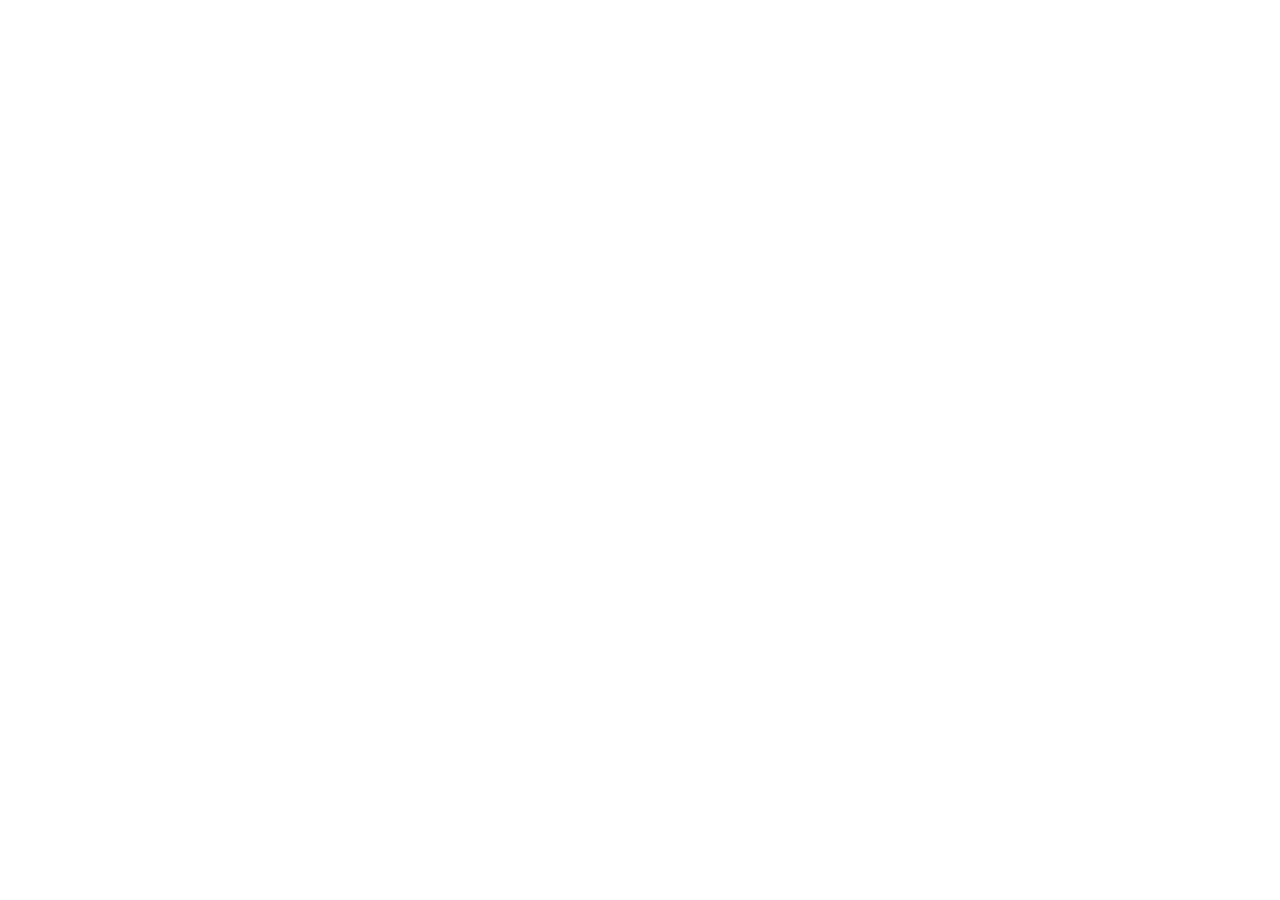
==== contact.html @ afc007ea "Add contact.html and style.css" ====
<html lang="en">

<head>
    <meta charset="UTF-8">
    <meta name="viewport" content="width=device-width, initial-scale=1.0">
    <title>Document</title>
</head>

<body>
    <!-- Name: Faruque Azam Alvee | ID: 2331106 -->
</body>

</html>
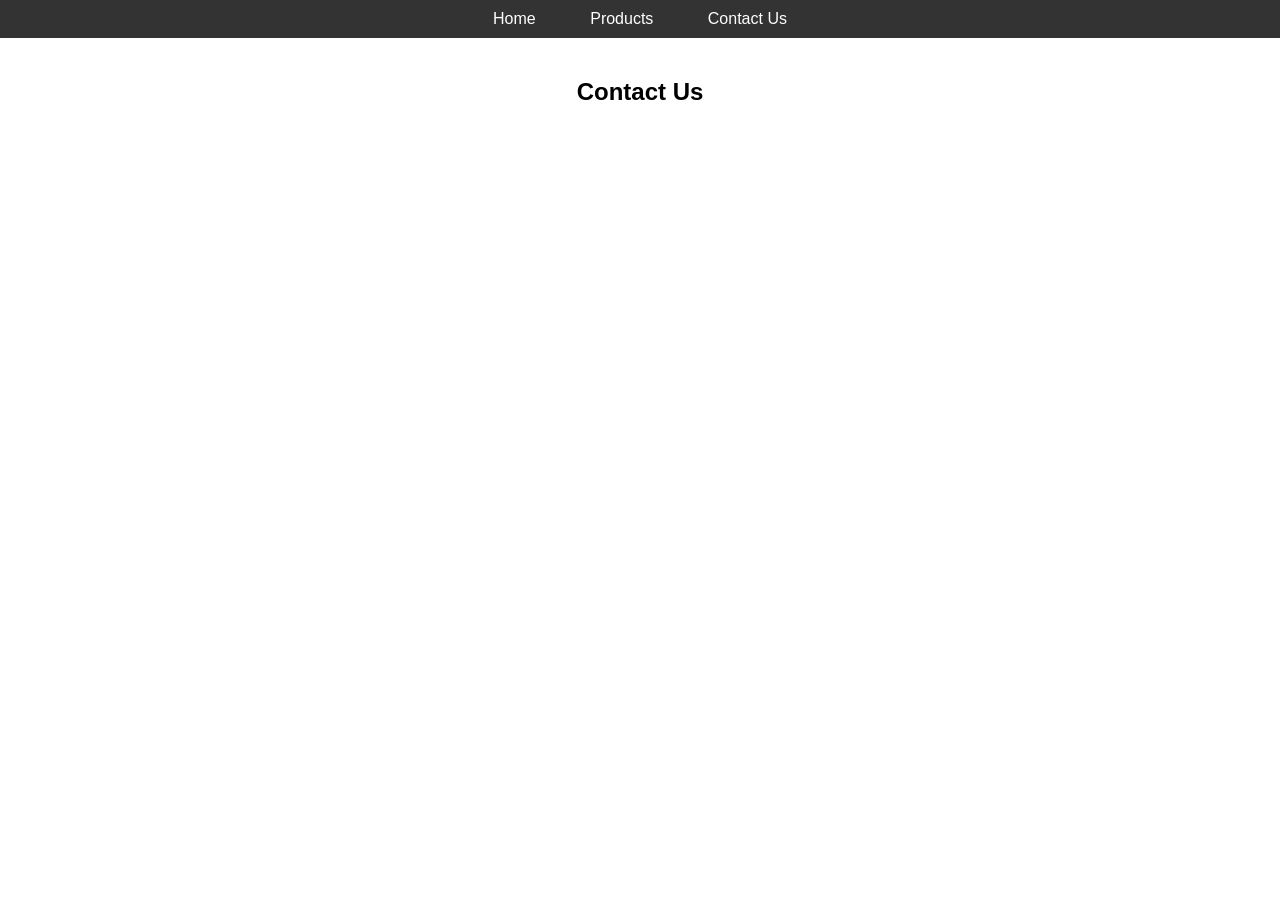
==== commit e1561fcf: "Update products.html and contact.html with navigation and content" ====
--- a/contact.html
+++ b/contact.html
@@ -3,11 +3,21 @@
 <head>
     <meta charset="UTF-8">
     <meta name="viewport" content="width=device-width, initial-scale=1.0">
-    <title>Document</title>
+    <title>Alvee's Game Shop - Contact Us</title>
+    <link rel="stylesheet" href="style.css">
 </head>
 
 <body>
     <!-- Name: Faruque Azam Alvee | ID: 2331106 -->
+    <nav>
+        <a href="index.html">Home</a>
+        <a href="products.html">Products</a>
+        <a href="contact.html">Contact Us</a>
+    </nav>
+
+    <section>
+        <h2>Contact Us</h2>
+    </section>
 </body>
 
 </html>
--- a/style.css
+++ b/style.css
@@ -0,0 +1,102 @@
+body {
+    font-family: Arial;
+    margin: 0;
+    padding: 0;
+}
+
+header {
+    background: #222;
+    color: white;
+    text-align: center;
+    padding: 15px;
+}
+
+nav {
+    background: #333;
+    text-align: center;
+    padding: 10px;
+}
+
+nav a {
+    color: white;
+    text-decoration: none;
+    margin: 0 15px;
+    padding: 5px 10px;
+}
+
+nav a:hover {
+    background: yellow;
+    color: black;
+}
+
+section {
+    padding: 20px;
+}
+
+h2 {
+    text-align: center;
+}
+
+img {
+    width: 250px;
+    border-radius: 10px;
+}
+
+.flex-container {
+    display: flex;
+    justify-content: center;
+    gap: 20px;
+    flex-wrap: wrap;
+}
+
+.flex-item {
+    text-align: center;
+    width: 250px;
+}
+
+.grid-container {
+    display: grid;
+    grid-template-columns: 1fr 1fr;
+    gap: 20px;
+    padding: 10px;
+}
+
+.grid-item {
+    border: 1px solid #ccc;
+    padding: 15px;
+    text-align: center;
+    border-radius: 10px;
+}
+
+.btn {
+    background: blue;
+    color: white;
+    border: none;
+    padding: 8px 16px;
+    cursor: pointer;
+    border-radius: 5px;
+}
+
+.btn:hover {
+    background: darkblue;
+}
+
+.btn-green {
+    background: green;
+    color: white;
+    border: none;
+    padding: 8px 16px;
+    cursor: pointer;
+    border-radius: 5px;
+}
+
+.btn-green:hover {
+    background: darkgreen;
+}
+
+footer {
+    background: #222;
+    color: white;
+    text-align: center;
+    padding: 15px;
+}
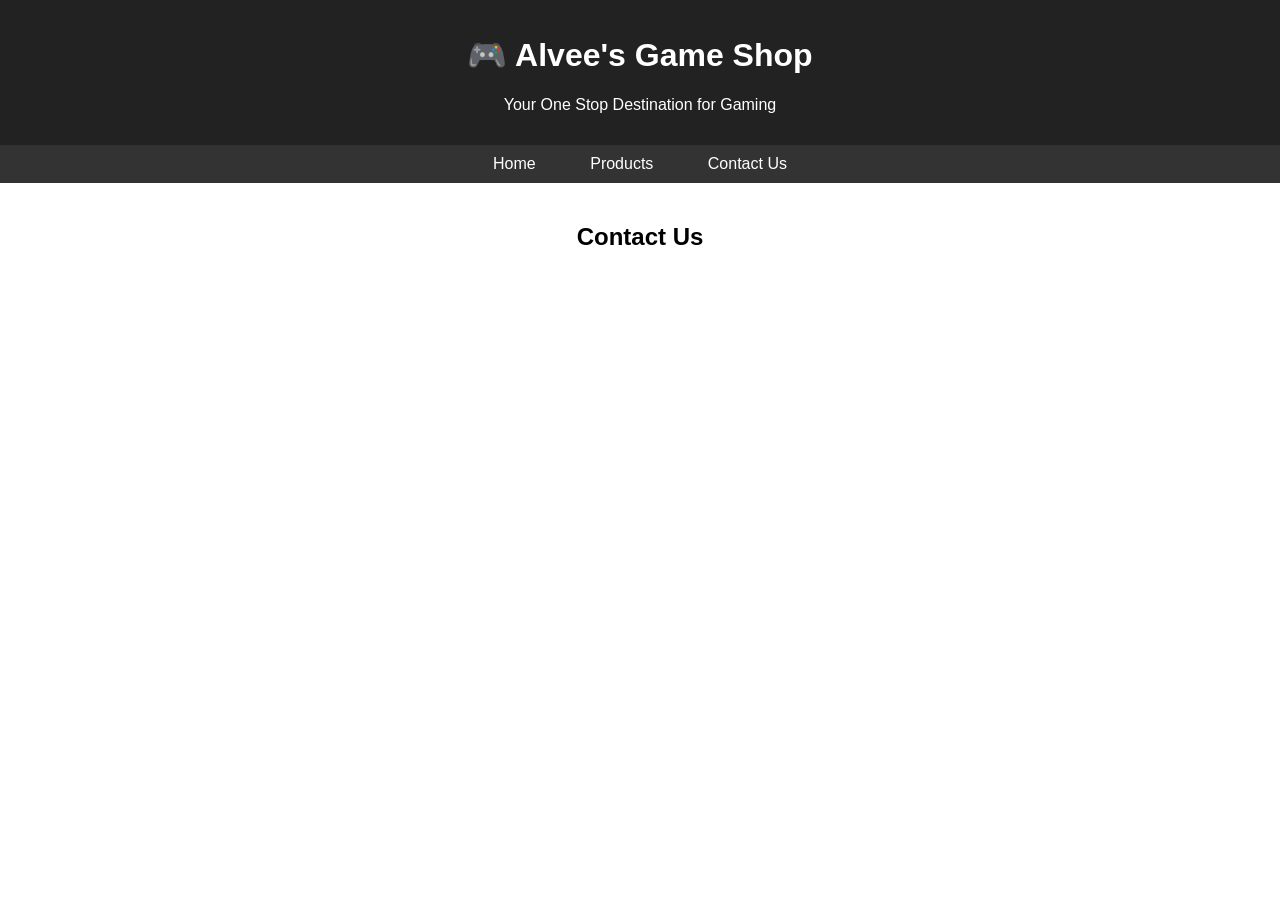
==== commit 73ca5cf7: "Add header to products and contact pages" ====
--- a/contact.html
+++ b/contact.html
@@ -9,6 +9,10 @@
 
 <body>
     <!-- Name: Faruque Azam Alvee | ID: 2331106 -->
+    <header>
+        <h1>🎮 Alvee's Game Shop</h1>
+        <p>Your One Stop Destination for Gaming</p>
+    </header>
     <nav>
         <a href="index.html">Home</a>
         <a href="products.html">Products</a>
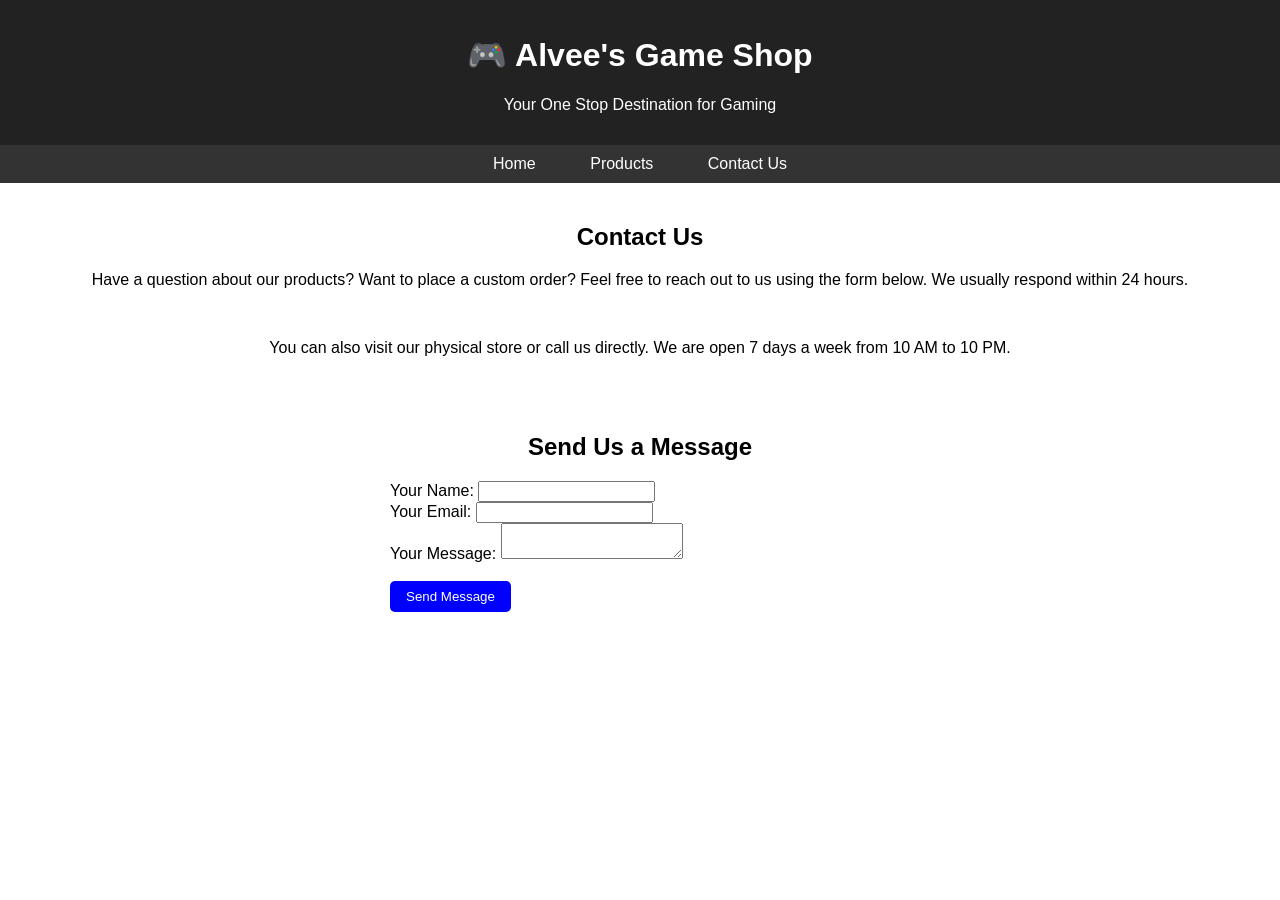
==== commit b0563c48: "Add contact form to contact.html" ====
--- a/contact.html
+++ b/contact.html
@@ -21,6 +21,37 @@
 
     <section>
         <h2>Contact Us</h2>
+        <p style="text-align: center;">
+            Have a question about our products? Want to place a custom order?
+            Feel free to reach out to us using the form below. We usually respond
+            within 24 hours.
+        </p>
+        <br>
+        <p style="text-align: center;">
+            You can also visit our physical store or call us directly. We are open
+            7 days a week from 10 AM to 10 PM.
+        </p>
+    </section>
+
+    <section>
+        <h2>Send Us a Message</h2>
+
+        <div style="max-width: 500px; margin: auto;">
+            <div class="form-group">
+                <label>Your Name:</label>
+                <input id="nameBox" type="text">
+            </div>
+            <div class="form-group">
+                <label>Your Email:</label>
+                <input id="emailBox" type="text">
+            </div>
+            <div class="form-group">
+                <label>Your Message:</label>
+                <textarea id="msgBox"></textarea>
+            </div>
+            <br>
+            <button class="btn" onclick="sendMessage()">Send Message</button>
+        </div>
     </section>
 </body>
 
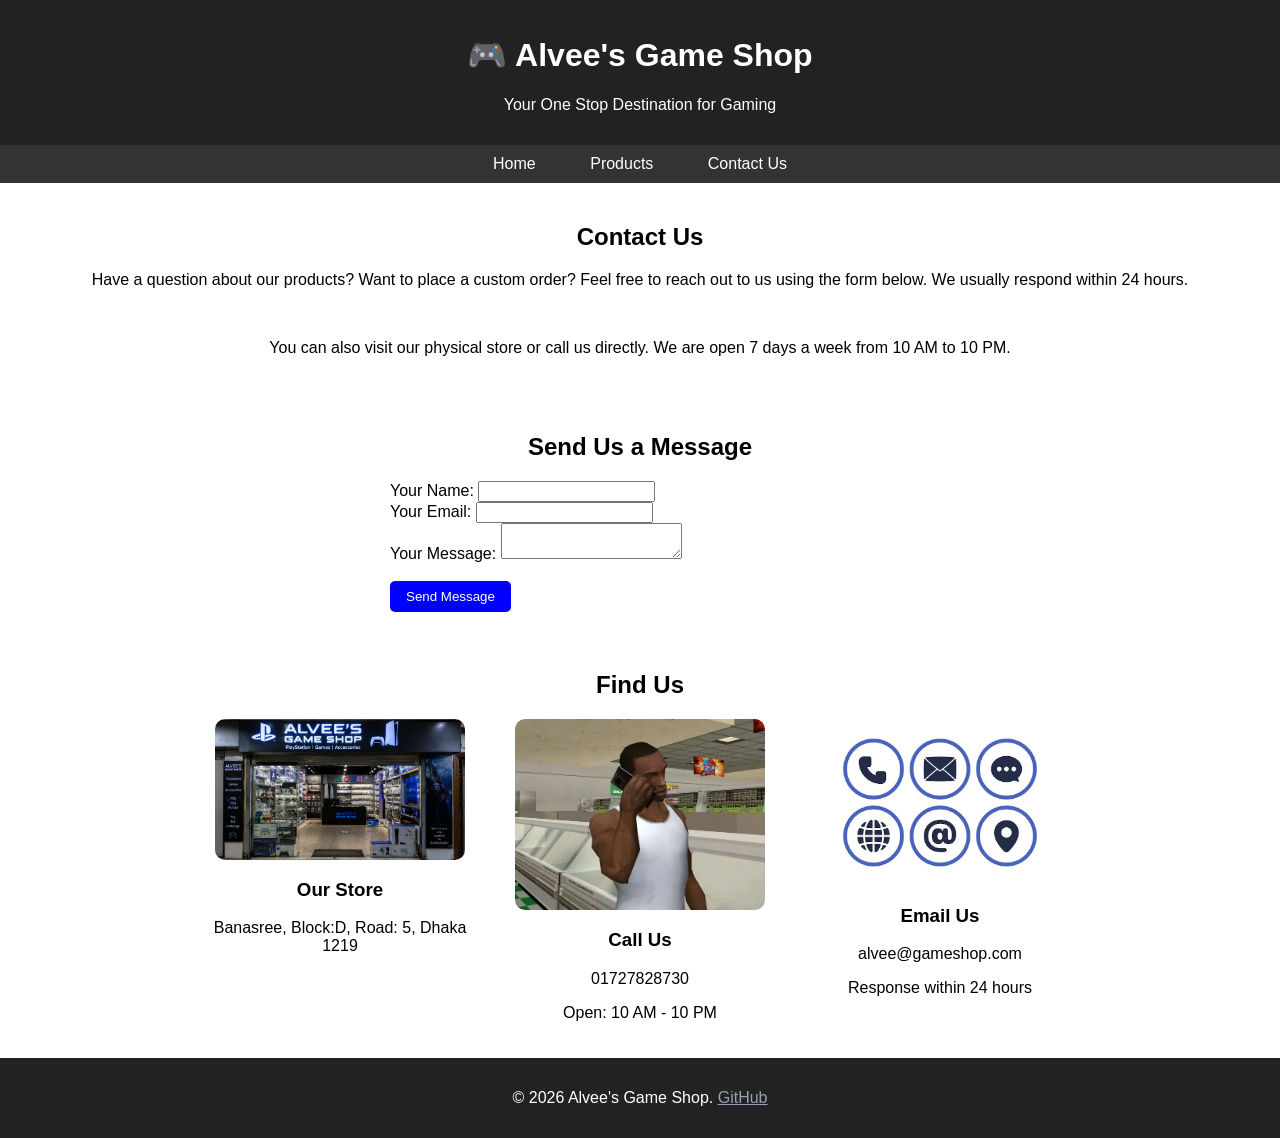
==== commit 9cb2db0a: "Update contact.html with Find Us section, add addToCart function to script.js, and add images" ====
--- a/contact.html
+++ b/contact.html
@@ -53,6 +53,40 @@
             <button class="btn" onclick="sendMessage()">Send Message</button>
         </div>
     </section>
+
+    <section>
+        <h2>Find Us</h2>
+
+        <div class="flex-container">
+
+            <div class="card" style="width: 280px; text-align: center;">
+                <img src="IMAGES/Alvees game shop.png" alt="Our Store">
+                <h3>Our Store</h3>
+                <p>Banasree, Block:D, Road: 5, Dhaka 1219</p>
+            </div>
+
+            <div class="card" style="width: 280px; text-align: center;">
+                <img src="IMAGES/cj with phone.webp" alt="Call Us">
+                <h3>Call Us</h3>
+                <p>01727828730</p>
+                <p>Open: 10 AM - 10 PM</p>
+            </div>
+
+            <div class="card" style="width: 280px; text-align: center;">
+                <img src="IMAGES/email.jpeg" alt="Email Support">
+                <h3>Email Us</h3>
+                <p>alvee@gameshop.com</p>
+                <p>Response within 24 hours</p>
+            </div>
+
+        </div>
+    </section>
+
+    <footer>
+        <p>&copy; 2026 Alvee's Game Shop. <a href="https://github.com/Alvee011" style="color: #94a3b8;">GitHub</a></p>
+    </footer>
+
+    <script src="script.js"></script>
 </body>
 
 </html>
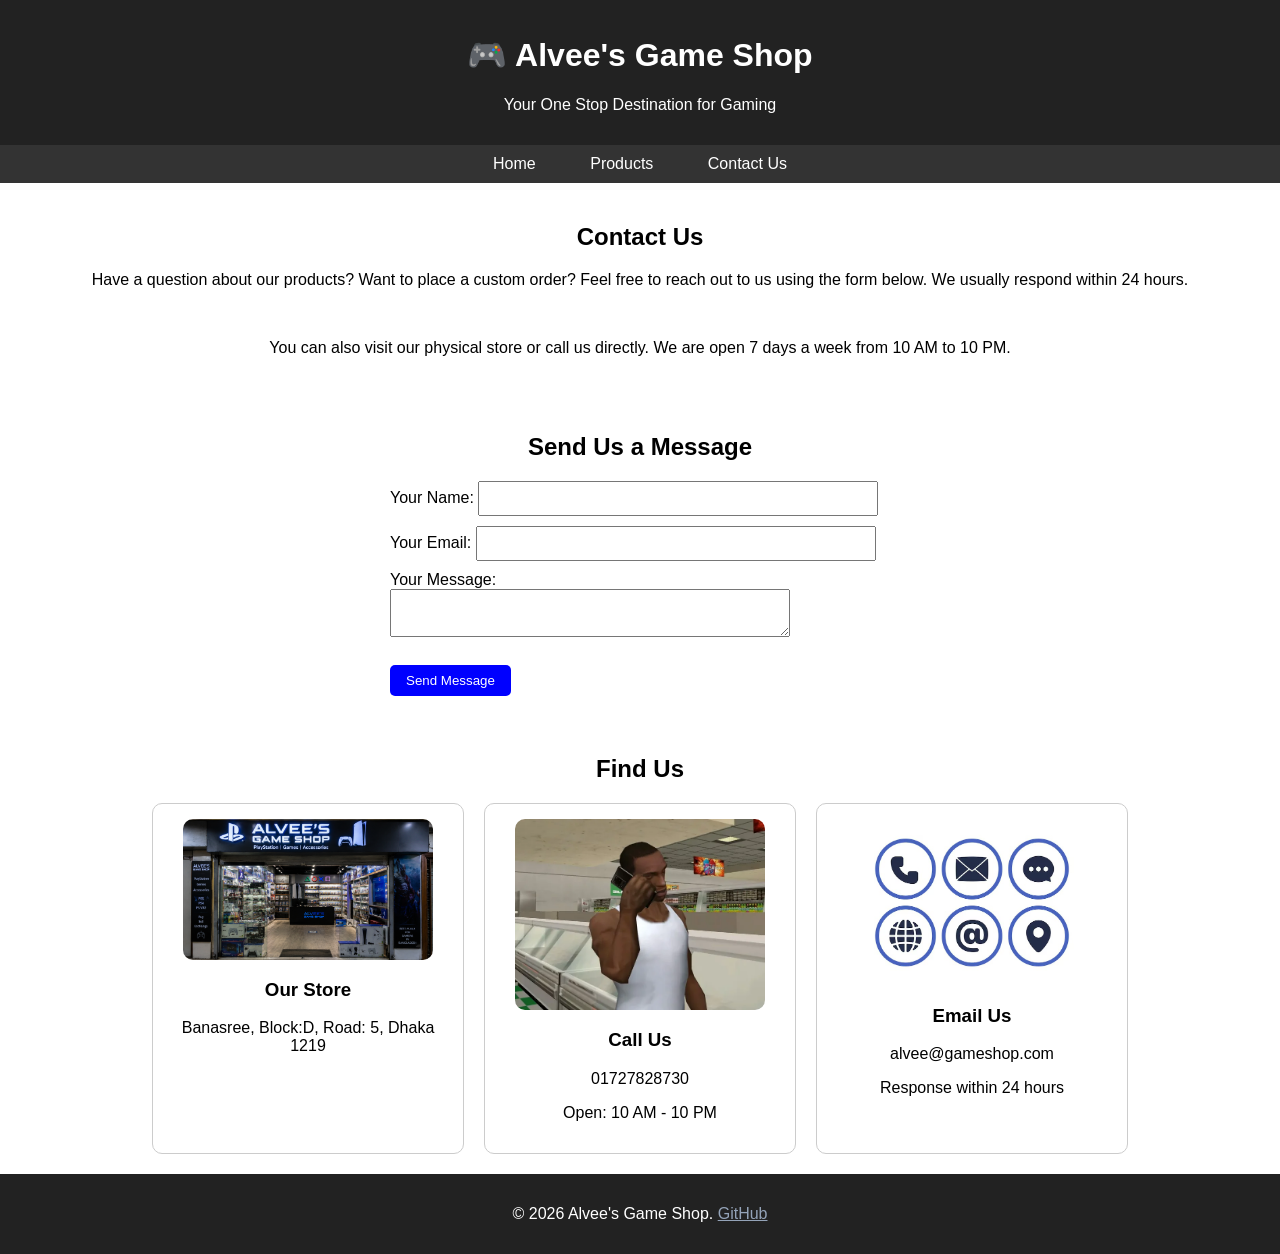
==== commit 2d26cc55: "Update style.css with form-group, price, card styles and clean up formatting" ====
--- a/contact.html
+++ b/contact.html
@@ -9,10 +9,12 @@
 
 <body>
     <!-- Name: Faruque Azam Alvee | ID: 2331106 -->
+
     <header>
         <h1>🎮 Alvee's Game Shop</h1>
         <p>Your One Stop Destination for Gaming</p>
     </header>
+
     <nav>
         <a href="index.html">Home</a>
         <a href="products.html">Products</a>
--- a/style.css
+++ b/style.css
@@ -68,6 +68,12 @@
     border-radius: 10px;
 }
 
+.price {
+    color: green;
+    font-size: 1.2rem;
+    font-weight: bold;
+}
+
 .btn {
     background: blue;
     color: white;
@@ -94,6 +100,25 @@
     background: darkgreen;
 }
 
+.form-group {
+    margin: 10px 0;
+}
+
+.form-group input,
+.form-group textarea {
+    width: 100%;
+    max-width: 400px;
+    padding: 8px;
+}
+
+.card {
+    border: 1px solid #ccc;
+    padding: 15px;
+    border-radius: 10px;
+    text-align: center;
+    width: 250px;
+}
+
 footer {
     background: #222;
     color: white;
